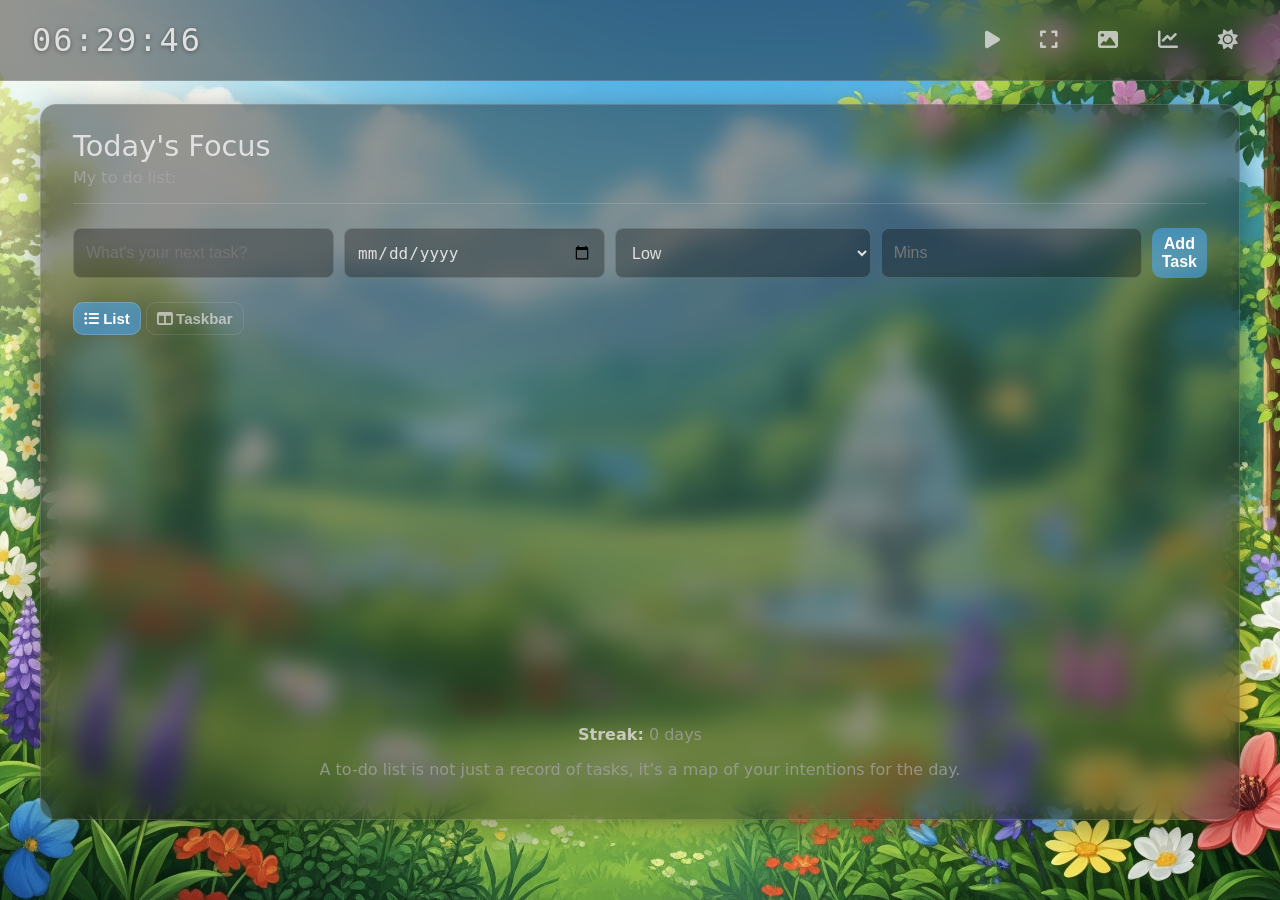
==== index.html @ ffb21915 "Add files via upload" ====
<!DOCTYPE html>
<html lang="en">
<head>
    <meta charset="UTF-8">
    <meta name="viewport" content="width=device-width, initial-scale=1.0">
    <title>To-Do Dashboard</title>
    <link rel="stylesheet" href="style.css">
    <link rel="stylesheet" href="https://cdnjs.cloudflare.com/ajax/libs/font-awesome/6.5.2/css/all.min.css">
    
    <script>
        (function() {
            const savedTheme = localStorage.getItem('userBackgroundTheme');
            if (savedTheme) {
                document.documentElement.classList.add(savedTheme);
            }
        })();
    </script>
</head>
<body>
    <nav class="top-navbar">
        <div id="minimal-clock" class="minimal-clock">
            <span data-unit="hours">00</span><span class="separator">:</span><span data-unit="minutes">00</span><span class="separator">:</span><span data-unit="seconds">00</span>
        </div>
        <div class="controls">
            <button id="music-toggle" class="header-btn" title="Play/Pause Music"><i class="fas fa-play"></i></button>
            <button id="fullscreen-toggle" class="header-btn" title="Toggle Fullscreen"><i class="fas fa-expand"></i></button>
            <button id="change-bg-btn" class="header-btn" title="Change Background"><i class="fas fa-image"></i></button>
            <button id="summaryButton" class="header-btn" title="Productivity Summary"><i class="fas fa-chart-line"></i></button>
            <button id="theme-toggle" class="header-btn" title="Toggle Theme"><i class="fas fa-sun"></i></button>
        </div>
    </nav>

    <div class="app-container">
        <main class="content-container">
            <header class="app-header">
                <h1>Today's Focus</h1>
                <h4>My to do list:</h4>
            </header>
            <div class="input-container">
                <input type="text" id="taskInput" placeholder="What's your next task?">
                <input type="date" id="dueDateInput" title="Due Date">
                <select id="prioritySelect" title="Priority">
                    <option value="low">Low</option>
                    <option value="medium">Medium</option>
                    <option value="high">High</option>
                </select>
                <input type="number" id="durationInput" min="1" placeholder="Mins" title="Focus Duration (minutes)">
                <button id="addTaskButton">Add Task</button>
            </div>
            <div class="view-controls">
                <button id="listViewBtn" class="view-btn active"><i class="fas fa-list-ul"></i> List</button>
                <button id="kanbanViewBtn" class="view-btn"><i class="fas fa-columns"></i> Taskbar</button>
            </div>
            <div class="task-area">
                <ul id="task-list-view" class="task-list"></ul>
                <div id="kanban-view" class="kanban-board hidden">
                    <div class="kanban-column" data-status="todo">
                        <h3>To Do</h3>
                        <ul class="kanban-tasks" data-column="todo"></ul>
                    </div>
                    <div class="kanban-column" data-status="inprogress">
                        <h3>In Progress</h3>
                        <ul class="kanban-tasks" data-column="inprogress"></ul>
                    </div>
                    <div class="kanban-column" data-status="done">
                        <h3>Done</h3>
                        <ul class="kanban-tasks" data-column="done"></ul>
                    </div>
                </div>
            </div>
             <div class="gamification-stats">
                <p><strong>Streak:</strong> <span id="streak-count">0</span> days </p>
                <p>A to-do list is not just a record of tasks, it’s a map of your intentions for the day.</p>
            </div>
        </main>
    </div>
    
    <div id="modal" class="modal-overlay hidden">
        <div class="modal-content">
            <button id="closeModal" class="close-btn">&times;</button>
            <div id="modal-body"></div>
        </div>
    </div>

    <div id="bg-chooser-modal" class="modal-overlay hidden">
        <div class="modal-content">
            <button id="closeBgModal" class="close-btn">&times;</button>
            <h2>Choose a Background</h2>
            <div class="bg-options">
                <div class="bg-option" data-theme="theme-bg-1" title="Lush Garden">
                    <img src="backimg.png" alt="Lush Garden Theme">
                    <span>Lush Garden</span>
                </div>
                <div class="bg-option" data-theme="theme-bg-2" title="Misty Mountains">
                    <img src="nightimg.png" alt="Misty Nght Sky">
                    <span>Misty Night Sky</span>
                </div>
                <div class="bg-option" data-theme="theme-bg-3" title="Calm Ocean">
                    <img src="summerimg.png" alt="Summer sky">
                    <span>Summer Sky</span>
                </div>
            </div>
        </div>
    </div>

    <script src="script.js"></script>

    
</body>
</html>
---- style.css ----
/* --- Add this at the top of your style.css --- */
/* NEW: Background Theme Classes */
html {
    /* Default background (Theme 1) */
    background-image: url('backimg.png'); 
    background-size: cover;
    background-position: center;
    background-attachment: fixed;
    height: 100%;
}
html.theme-bg-1 {
    background-image: url('backimg.png');
}
/* MODIFIED: Swapped image URLs to match the thumbnails */
html.theme-bg-2 {
    background-image: url('nightimg.png');
}
html.theme-bg-3 {
    background-image: url('summerimg.png');
}

/* --- Global Styles & THEME Variables --- */
:root {
    /* Dark Theme (Default) */
    --bg-overlay: rgba(10, 10, 10, 0.4);
    --glass-bg: rgba(25, 25, 25, 0.45);
    --glass-border: rgba(255, 255, 255, 0.15);
    --text-color: #e0e0e0;
    --text-muted: #a0a0a0;
    --input-bg: rgba(0, 0, 0, 0.3);
    --accent-color: #4ba8f494;
    --hover-accent: #959a9f;
    --shadow-color: rgba(0, 0, 0, 0.4);
    --clock-text: #e0e0e0;
    --summary-bg: rgba(50, 50, 50, 0.7);
    --button-text-color: #ffffff; 
}

body.light-mode {
    /* Light Theme */
    --bg-overlay: rgba(255, 255, 255, 0.05);
    --glass-bg: rgba(245, 245, 245, 0.6);
    --glass-border: rgba(0, 0, 0, 0.15);
    --text-color: #333333;
    --text-muted: #555555;
    --input-bg: rgba(255, 255, 255, 0.6);
    --accent-color: #0d8affab;
    --hover-accent: #5b5e61;
    --shadow-color: rgba(0, 0, 0, 0.1);
    --clock-text: #444444;
    --summary-bg: rgba(200, 200, 200, 0.8);
    --button-text-color: #ffffff;
}

body {
    font-family: 'Segoe UI', system-ui, sans-serif;
    margin: 0;
    min-height: 100vh;
}

/* --- Navigation Bar --- */
.top-navbar {
    position: fixed;
    top: 0;
    left: 0;
    right: 0;
    z-index: 1000;
    display: flex;
    justify-content: space-between;
    align-items: center;
    padding: 10px 2rem;
    height: 60px;
    box-sizing: content-box;
    background: var(--glass-bg);
    backdrop-filter: blur(12px);
    -webkit-backdrop-filter: blur(12px);
    border-bottom: 1px solid var(--glass-border);
    transition: background 0.3s ease, border 0.3s ease;
}

.minimal-clock {
    font-size: 2rem;
    font-weight: 500;
    color: var(--clock-text);
    text-shadow: 0 1px 4px var(--shadow-color);
    font-family: 'Roboto Mono', 'Consolas', monospace;
    letter-spacing: 2px;
}
.minimal-clock .separator {
    animation: blink 1s step-end infinite;
}
@keyframes blink {
    50% { opacity: 0; }
}

.app-container {
    width: 100%;
    min-height: 100vh;
    display: flex;
    justify-content: center;
    padding: 1.5rem;
    padding-bottom: 5rem;
    box-sizing: border-box;
}

.content-container {
    width: 100%;
    max-width: 1200px;
    margin-top: 80px;
    background: var(--glass-bg);
    border: 1px solid var(--glass-border);
    border-radius: 16px;
    backdrop-filter: blur(12px);
    -webkit-backdrop-filter: blur(12px);
    box-shadow: 0 8px 32px 0 var(--shadow-color);
    padding: 1.5rem 2rem;
    box-sizing: border-box;
    display: flex;
    flex-direction: column;
    animation: fadeIn 1s ease;
    transition: background 0.3s ease, border 0.3s ease;
}
@keyframes fadeIn { from { opacity: 0; transform: translateY(20px); } to { opacity: 1; transform: translateY(0); } }

/* --- Header & Controls --- */
.app-header { display: flex; flex-direction: column; align-items: flex-start; gap: 5px; width: 100%; padding-bottom: 1rem; border-bottom: 1px solid var(--glass-border); }
.app-header h1 { margin: 0; color: var(--text-color); font-weight: 500; font-size: 1.8rem; }
.app-header h4 { margin: 0; color: var(--text-muted); font-weight: 400; font-size: 1rem; }
.controls .header-btn { margin-left: 15px; }

/* --- All other styles below remain unchanged --- */
.header-btn, .close-btn { background: none; border: none; font-size: 20px; cursor: pointer; color: var(--text-color); opacity: 0.8; transition: opacity 0.2s, color 0.2s; }
.header-btn:hover, .close-btn:hover { opacity: 1; color: var(--accent-color); }
.input-container { display: flex; gap: 10px; margin: 1.5rem 0; }
input, select { width: 100%; padding: 12px; border: 1px solid var(--glass-border); border-radius: 8px; background-color: var(--input-bg); color: var(--text-color); font-size: 16px; transition: border-color 0.3s; }
input:focus, select:focus { border-color: var(--accent-color); outline: none; }
button { padding: 7px 10px; border-radius: 10px; border: none; background-color: var(--accent-color); color: var(--button-text-color); font-weight: bold; cursor: pointer; transition: all 0.2s ease-in-out; font-size: 16px; }
button:hover { background-color: var(--hover-accent); transform: translateY(-2px); box-shadow: 0 4px 8px var(--shadow-color); }
.view-controls { margin-bottom: 1rem; }
.view-btn { background-color: transparent; color: var(--text-color); border: 1px solid var(--glass-border); opacity: 0.7; font-size: 15px; }
.view-btn.active { background-color: var(--accent-color); color: var(--button-text-color); opacity: 1; }
.task-area { flex-grow: 1; overflow-y: auto; padding-right: 10px; }
.task-item { 
    display: flex; 
    align-items: center; 
    padding: 12px 15px; 
    background-color: var(--input-bg); 
    border-radius: 8px; 
    margin-bottom: 10px; 
    animation: slideInUp 0.5s ease; 
    transition: transform 0.2s, box-shadow 0.2s; 
    font-size: 16px;
    color: var(--text-color);
}
.task-checkbox { width: 18px; height: 18px; margin-right: 15px; cursor: pointer; accent-color: var(--accent-color); }
.priority-tag { font-size: 11px; font-weight: bold; padding: 3px 8px; border-radius: 12px; margin-right: 15px; text-transform: uppercase; }
.priority-tag.high { background-color: var(--priority-high); color: rgba(255, 0, 0, 0.551); }
.priority-tag.medium { background-color: var(--priority-medium); color: rgba(255, 255, 0, 0.526); }
.priority-tag.low { background-color: var(--priority-low); color: rgba(0, 128, 0, 0.995); }
.task-item-content { flex-grow: 1; }
.task-item-content.completed p { text-decoration: line-through; opacity: 0.6; }
.kanban-board { display: grid; grid-template-columns: repeat(3, 1fr); gap: 20px; }
.kanban-column { padding: 15px; border-radius: 8px; background: rgba(45, 46, 47, 0.527); }
.kanban-column h3 { margin-top: 0; border-bottom: 1px solid var(--glass-border); padding-bottom: 10px; color: var(--text-color); font-weight: 500; }
.modal-overlay { position: fixed; top: 0; left: 0; width: 100%; height: 100%; background-color: rgba(0, 0, 0, 0.273); display: flex; justify-content: center; align-items: center; z-index: 1001; opacity: 0; visibility: hidden; transition: opacity 0.3s, visibility 0.3s; }
.modal-overlay:not(.hidden) { opacity: 1; visibility: visible; }
.modal-content { background: var(--summary-bg); border: 1px solid var(--glass-border); backdrop-filter: blur(15px); padding: 20px; border-radius: 12px; width: 90%; max-width: 400px; transform: scale(0.9); transition: transform 0.3s; color: var(--text-color); }
.modal-overlay:not(.hidden) .modal-content { transform: scale(1); }
.close-btn { position: absolute; top: 15px; right: 20px; }
.hidden { display: none !important; }
.gamification-stats { text-align: center; padding-top: 1rem; opacity: 0.8; color: var(--text-muted); }
.gamification-stats strong { color: var(--text-color); }
.summary-list { list-style: none; padding: 0; }
.summary-list li { padding: 8px 0; border-bottom: 1px solid var(--glass-border); }
.summary-list li:last-child { border-bottom: none; }

footer {
    text-align: center;
    padding: 0.1rem; /* MODIFIED: Reduced padding */
    font-size: 0.31rem; /* MODIFIED: Added smaller font size */
    color: var(--text-muted);
    width: 100%;
    box-sizing: border-box;
    position: fixed;
    bottom: 0;
    left: 0;
    background: var(--glass-bg);
    backdrop-filter: blur(10px);
    -webkit-backdrop-filter: blur(10px);
}

/* --- Focus Page Styles --- */
.focus-body {
    position: relative;
    display: flex;
    justify-content: center;
    align-items: center;
    text-align: center;
    color: var(--text-color);
}
.focus-body::before {
    content: '';
    position: absolute;
    top: 0;
    left: 0;
    width: 100%;
    height: 100%;
    background-color: rgba(0, 0, 0, 0.4);
    z-index: -1;
}
.focus-container {
    display: flex;
    flex-direction: column;
    justify-content: center;
    align-items: center;
}
.pomodoro-timer-large {
    font-size: 18vw;
    font-weight: bold;
    font-family: 'Roboto Mono', 'Consolas', monospace;
    line-height: 1;
    margin-bottom: 1rem;
    text-shadow: 0 5px 20px var(--shadow-color);
}
.focus-task {
    margin-bottom: 2rem;
}
.focus-task h1 {
    color: #e5e8e8;
    font-size: 4rem;
    font-weight: 650;
    margin: 0;
    opacity: 0.8;
}
.focus-controls-top {
    position: absolute;
    top: 20px;
    right: 30px;
}
.focus-controls-bottom {
    position: absolute;
    bottom: 30px;
    left: 50%;
    transform: translateX(-50%);
}
.focus-controls-top .header-btn,
.focus-controls-bottom .pomodoro-btn {
    background-color: var(--input-bg);
    border: 1px solid var(--glass-border);
    border-radius: 50%;
    width: 45px;
    height: 45px;
    display: flex;
    align-items: center;
    justify-content: center;
    box-shadow: 0 2px 5px var(--shadow-color);
}
.focus-controls-bottom .pomodoro-btn {
    border-radius: 12px;
    width: auto;
    height: auto;
    padding: 12px 20px;
}
.bg-options {
    display: flex;
    justify-content: space-around;
    gap: 15px;
    margin-top: 20px;
}
.bg-option {
    cursor: pointer;
    border: 2px solid transparent;
    border-radius: 10px;
    overflow: hidden;
    text-align: center;
    transition: transform 0.2s, border-color 0.2s;
}
.bg-option:hover {
    transform: scale(1.05);
    border-color: var(--accent-color);
}
.bg-option img {
    width: 100px;
    height: 60px;
    object-fit: cover;
    display: block;
}
.bg-option span {
    font-size: 0.9rem;
    padding: 5px;
    display: block;
    background-color: rgba(0,0,0,0.3);
}

.task-meta {
    font-size: 0.8rem;
    color: var(--text-muted);
    margin-top: 5px;
    opacity: 0.8;
}
.task-duration i {
    margin-right: 5px;
}
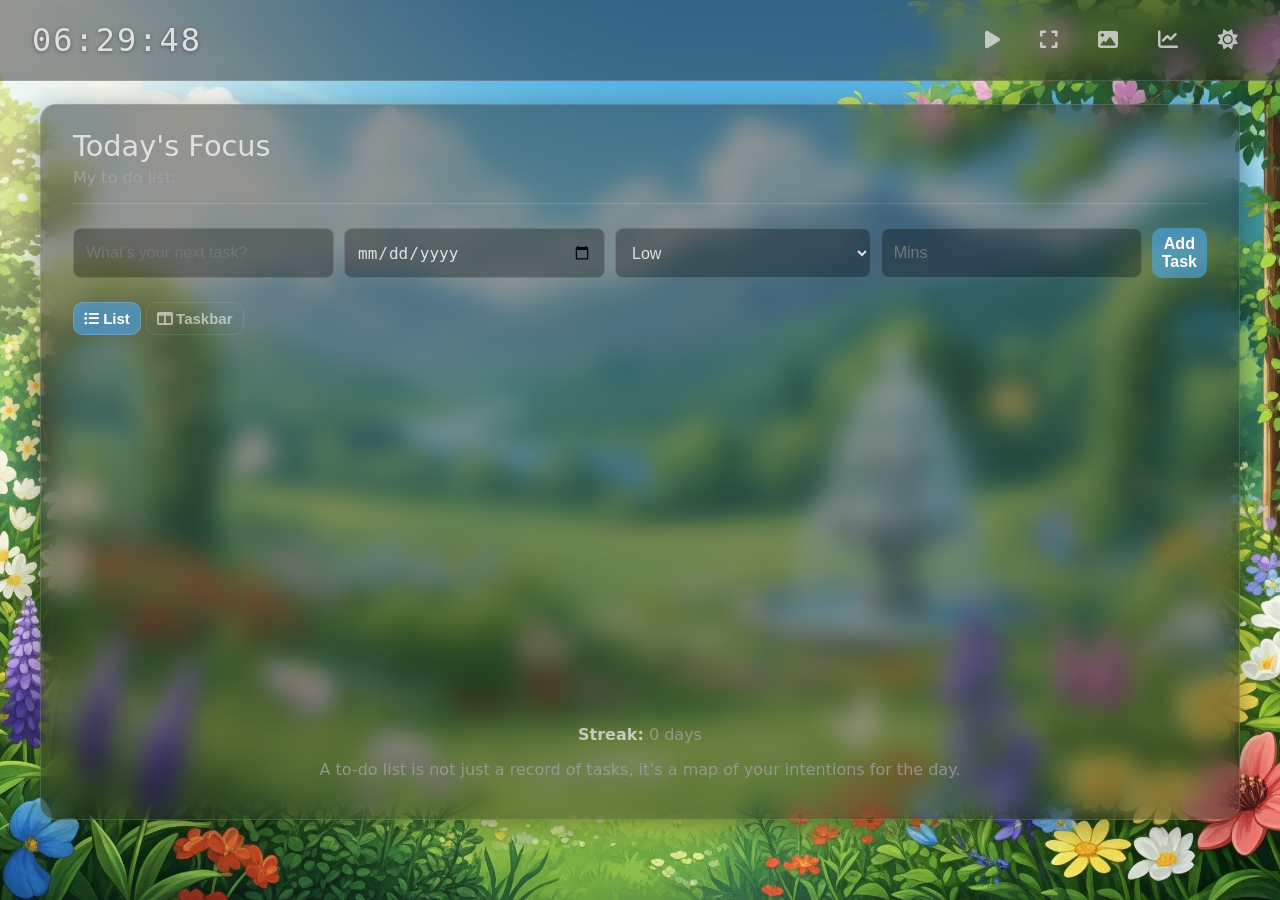
==== commit 03a56749: "Update index.html" ====
--- a/index.html
+++ b/index.html
@@ -91,12 +91,12 @@
                     <img src="backimg.png" alt="Lush Garden Theme">
                     <span>Lush Garden</span>
                 </div>
-                <div class="bg-option" data-theme="theme-bg-2" title="Misty Mountains">
-                    <img src="nightimg.png" alt="Misty Nght Sky">
-                    <span>Misty Night Sky</span>
+                <div class="bg-option" data-theme="theme-bg-2" title="Night Sky">
+                    <img src="nightimg.png" alt="Nght Sky Theme">
+                    <span>Night Sky</span>
                 </div>
-                <div class="bg-option" data-theme="theme-bg-3" title="Calm Ocean">
-                    <img src="summerimg.png" alt="Summer sky">
+                <div class="bg-option" data-theme="theme-bg-3" title="Summer Sky">
+                    <img src="summerimg.png" alt="Summer sky Theme">
                     <span>Summer Sky</span>
                 </div>
             </div>
@@ -107,4 +107,5 @@
 
     
 </body>
-</html>+
+</html>
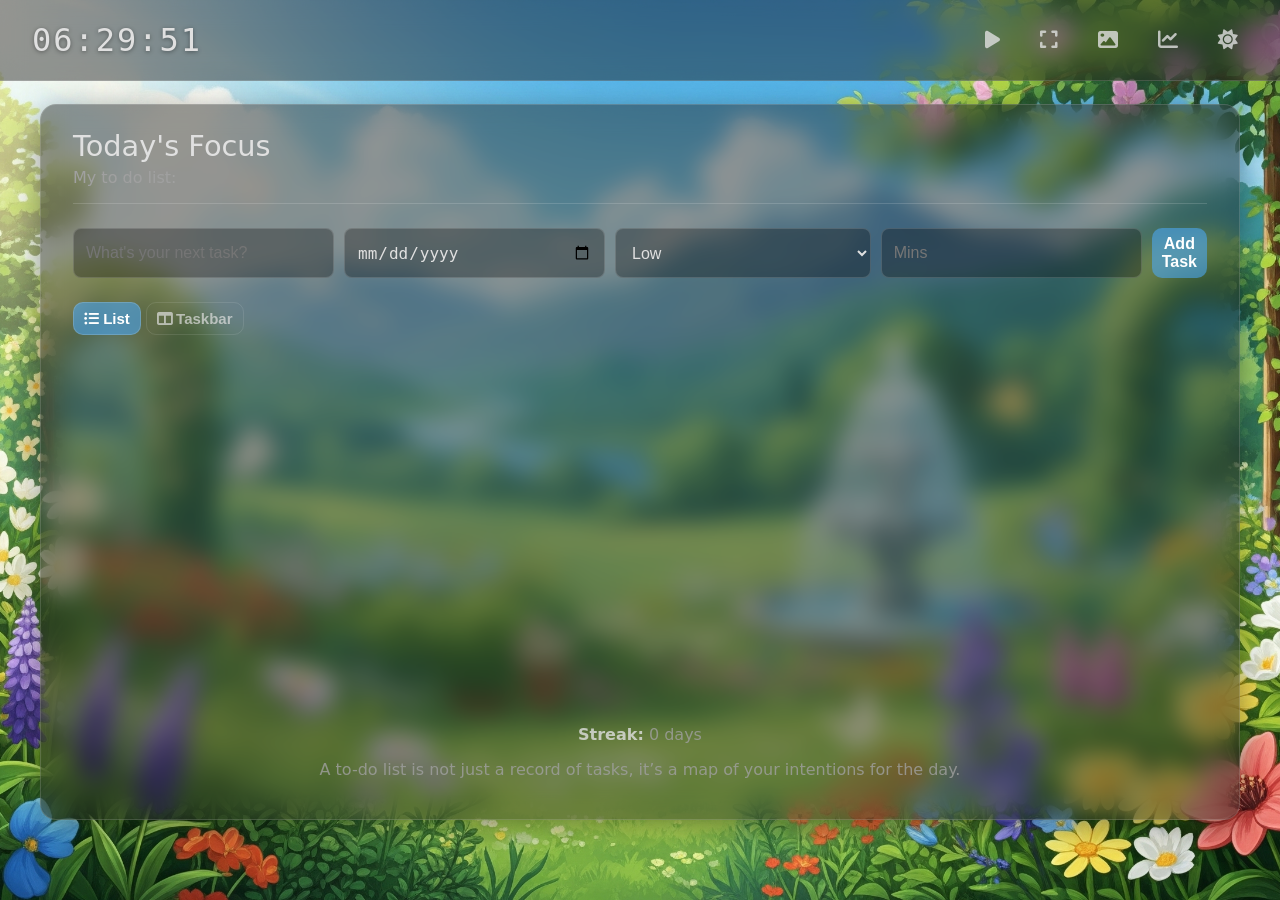
==== commit a6ef1e03: "Update index.html" ====
--- a/index.html
+++ b/index.html
@@ -17,6 +17,7 @@
     </script>
 </head>
 <body>
+     <audio id="background-music" src="calm_music.mp3" loop></audio>
     <nav class="top-navbar">
         <div id="minimal-clock" class="minimal-clock">
             <span data-unit="hours">00</span><span class="separator">:</span><span data-unit="minutes">00</span><span class="separator">:</span><span data-unit="seconds">00</span>
@@ -109,3 +110,4 @@
 </body>
 
 </html>
+
